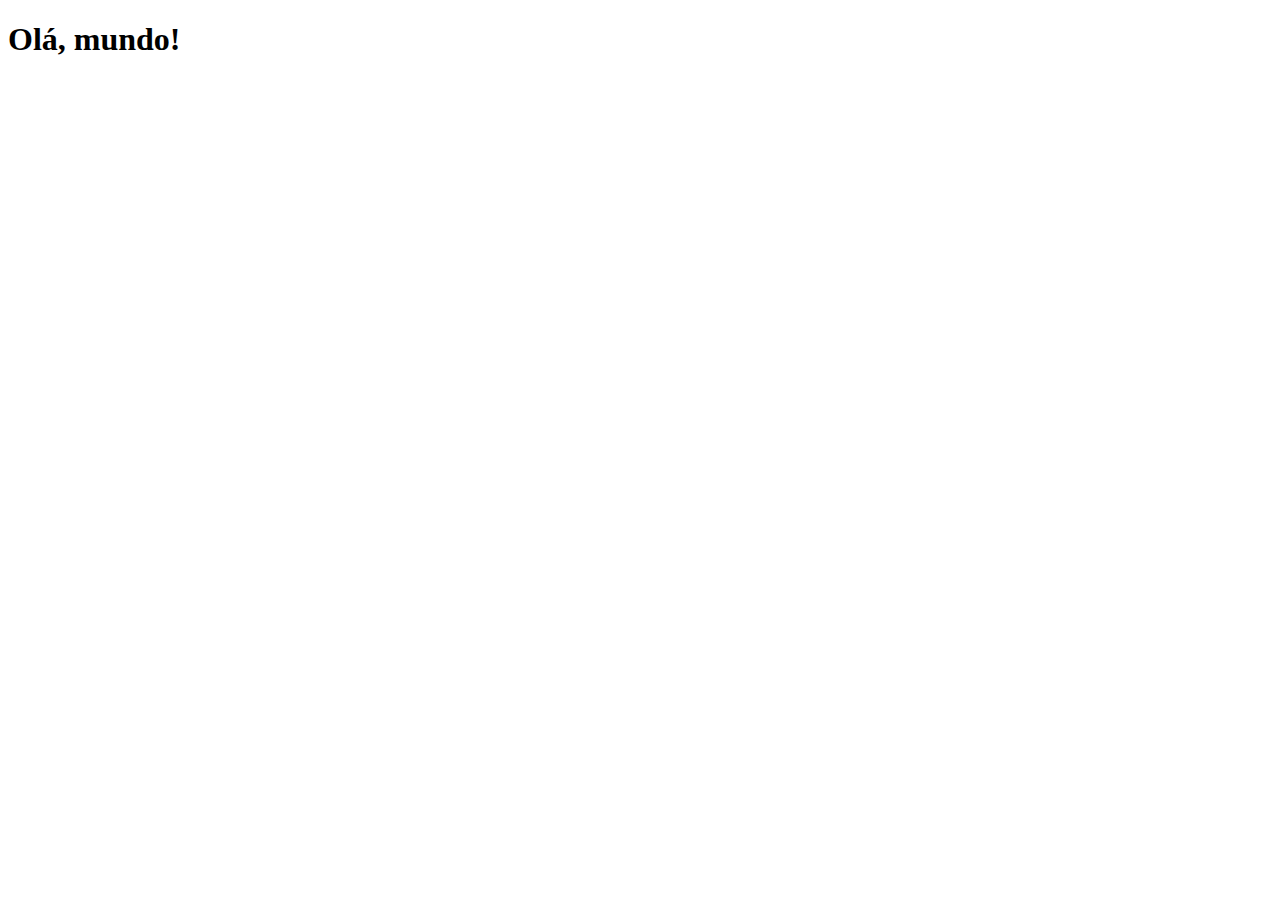
==== index.html @ 8154c89c "index.html" ====
<!DOCTYPE html>
<html lang="pt-br">
<head>
    <meta charset="UTF-8">
    <meta name="viewport" content="width=device-width, initial-scale=1.0">
    <link rel="shortcut icon" href="favicon.ico" type="image/x-icon">
    <title>Projeto Redes Sociais</title>
</head>
<body>
    <h1>Olá, mundo!</h1>
</body>
</html>
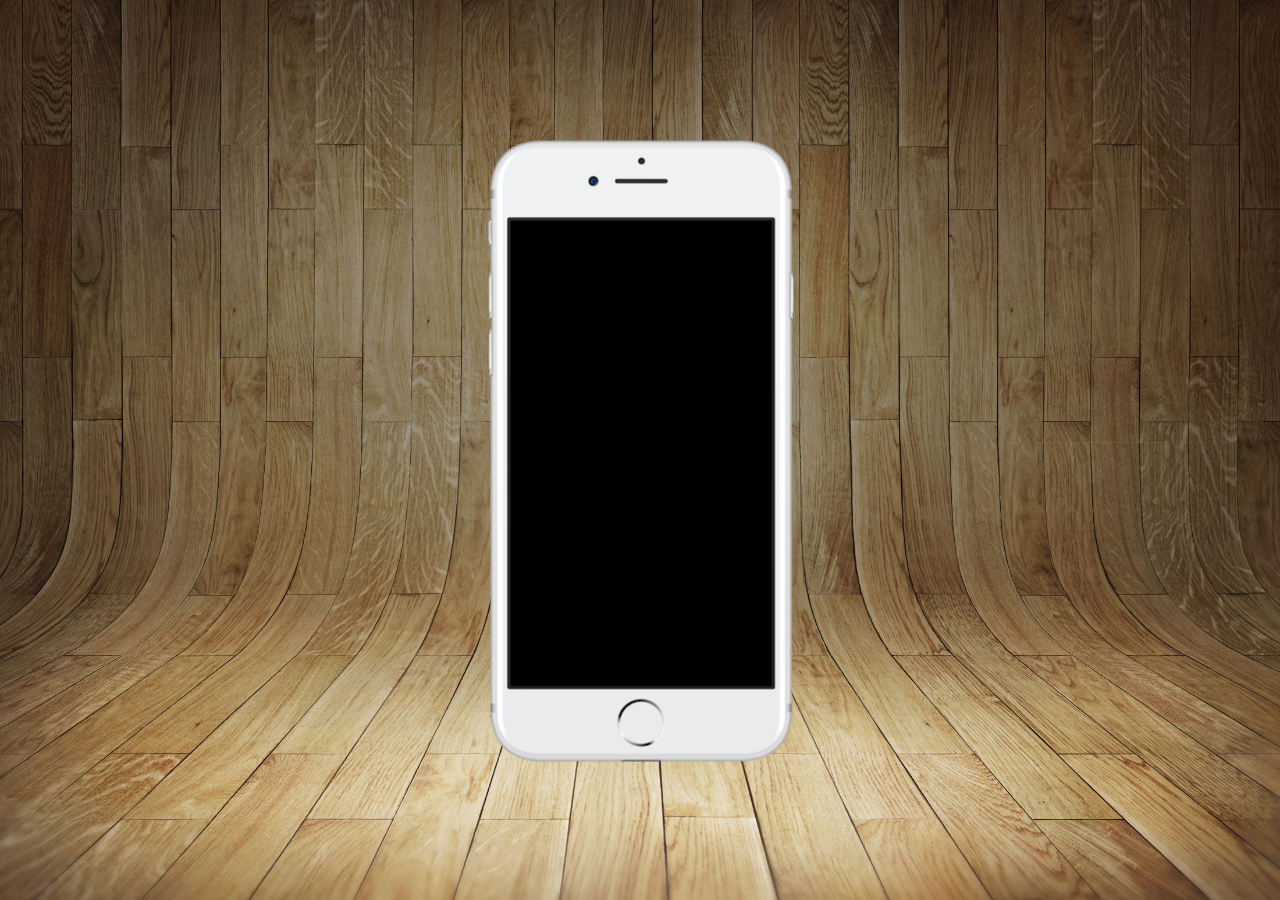
==== commit 1253ae1a: "projeto-social" ====
--- a/index.html
+++ b/index.html
@@ -4,9 +4,17 @@
     <meta charset="UTF-8">
     <meta name="viewport" content="width=device-width, initial-scale=1.0">
     <link rel="shortcut icon" href="favicon.ico" type="image/x-icon">
+    <link rel="stylesheet" href="estilos/style.css">
     <title>Projeto Redes Sociais</title>
 </head>
 <body>
-    <h1>Olá, mundo!</h1>
+    <main>
+        <section id="telefone">
+
+        </section>
+        <section id="redes-sociais">
+
+        </section>
+    </main>
 </body>
 </html>--- a/estilos/style.css
+++ b/estilos/style.css
@@ -0,0 +1,35 @@
+@charset "UTF-8";
+
+* {
+    margin: 0px;
+    padding: 0px;
+    font-family: Arial, Helvetica, sans-serif;
+}
+
+html, body {
+    height: 100vh;
+    width: 100vw;
+    background-color: black;
+}
+
+body {
+    background: url('../imagens/fundo-madeira.jpg') no-repeat top center;
+    background-size: cover;
+    background-attachment: fixed;
+    
+}
+
+main {
+    height: 100vh;
+    position: relative;
+}
+
+section#telefone {
+    height: 625px;
+    width: 309px;
+    position: absolute;
+    top: 50%;
+    left: 50%;
+    transform: translate(-50%, -50%);
+    background: url('../imagens/frame-iphone.png') no-repeat;
+}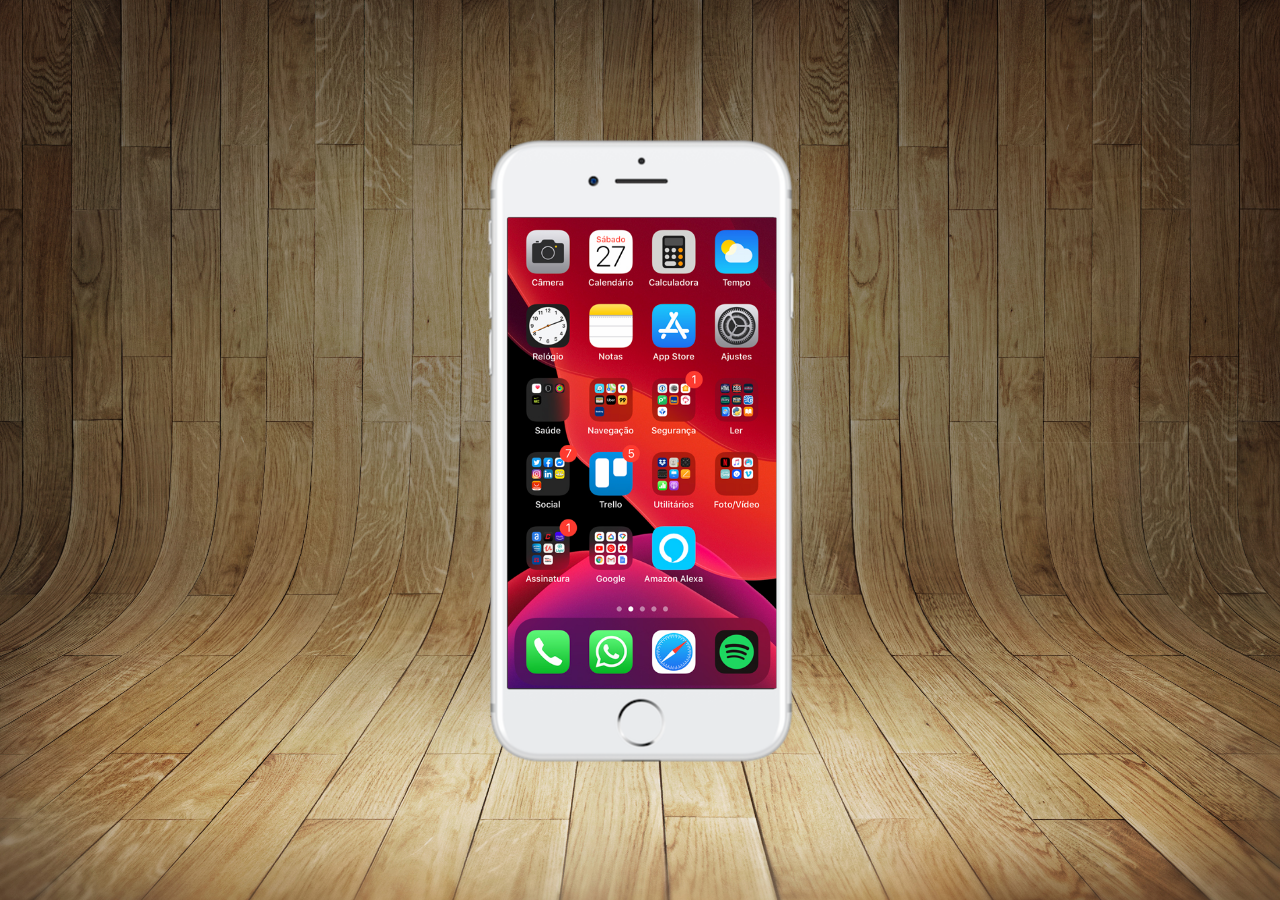
==== commit a9926f2f: "projeto-social" ====
--- a/index.html
+++ b/index.html
@@ -10,7 +10,7 @@
 <body>
     <main>
         <section id="telefone">
-
+            <iframe src="home.html" name="tela" id="tela" frameborder="0"></iframe>
         </section>
         <section id="redes-sociais">
 
--- a/estilos/style.css
+++ b/estilos/style.css
@@ -32,4 +32,12 @@
     left: 50%;
     transform: translate(-50%, -50%);
     background: url('../imagens/frame-iphone.png') no-repeat;
+}
+
+iframe#tela {
+    position: relative;
+    top: 80px;
+    left: 22px;
+    width: 269px;
+    height: 471px;
 }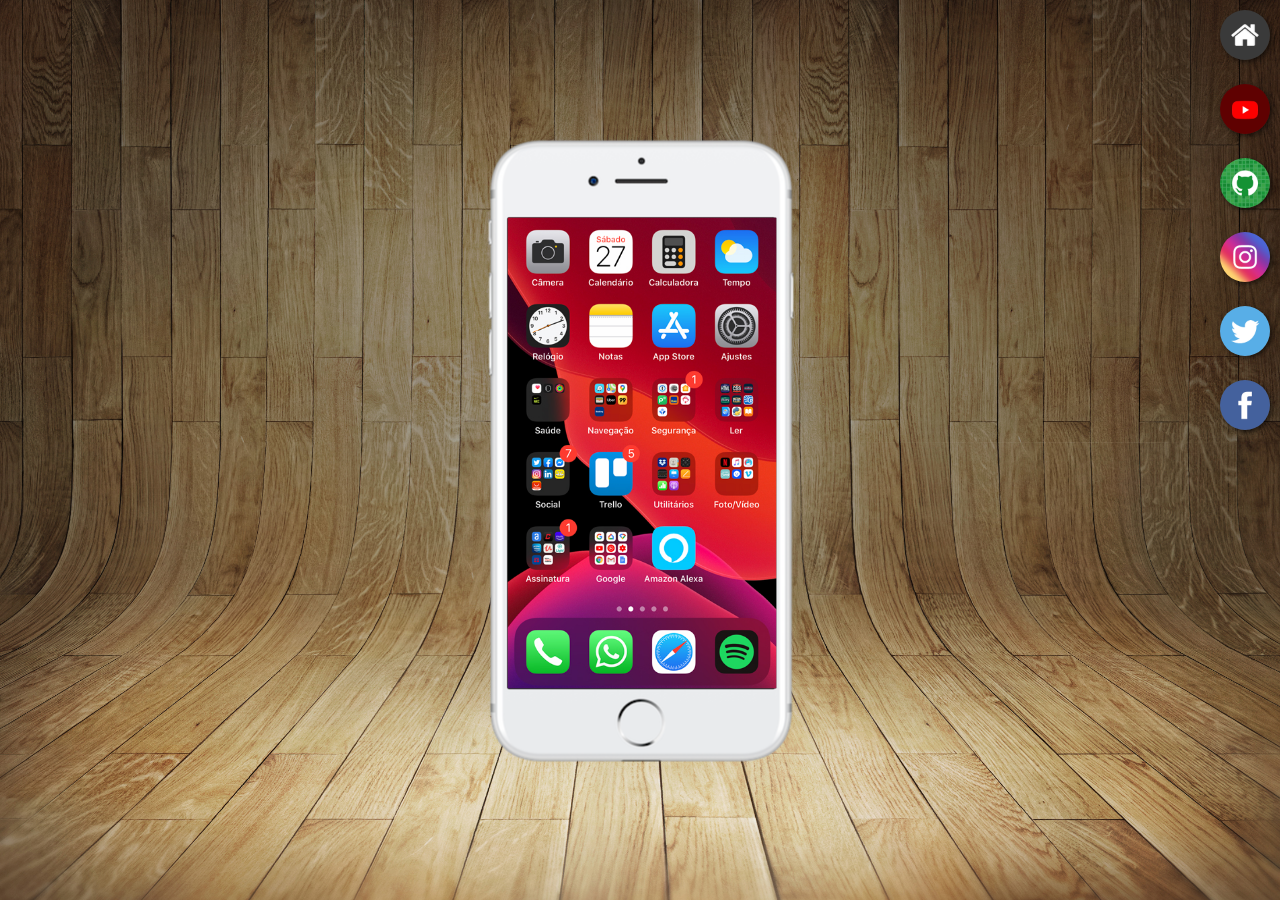
==== commit f146d1e3: "projeto-redes-sociais" ====
--- a/index.html
+++ b/index.html
@@ -10,10 +10,15 @@
 <body>
     <main>
         <section id="telefone">
-            <iframe src="home.html" name="tela" id="tela" frameborder="0"></iframe>
+            <iframe src="home.html" name="tela" id="tela" frameborder="0">Seu navegador não é compatível com isso...</iframe>
         </section>
         <section id="redes-sociais">
-
+            <a href="#" target="tela"><img src="imagens/logo-home.jpg" alt="Home"></a><br>
+            <a href="#" target="tela"><img src="imagens/logo-youtube.jpg" alt="Youtube"></a><br>
+            <a href="#" target="tela"><img src="imagens/logo-github.jpg" alt="GitHub"></a><br>
+            <a href="#" target="tela"><img src="imagens/logo-instagram.jpg" alt="Instagram"></a><br>
+            <a href="#" target="tela"><img src="imagens/logo-twitter.jpg" alt="Twitter"></a><br>
+            <a href="#" target="tela"><img src="imagens/logo-facebook.jpg" alt="Facebook"></a><br>
         </section>
     </main>
 </body>
--- a/estilos/style.css
+++ b/estilos/style.css
@@ -40,4 +40,29 @@
     left: 22px;
     width: 269px;
     height: 471px;
+}
+
+
+section#redes-sociais {
+    text-align: right;
+}
+
+
+section#redes-sociais {
+    text-align: right;
+}
+
+section#redes-sociais img {
+    width: 50px;
+    margin: 10px;
+    border-radius: 50%;
+    box-shadow: 2px 2px 5px rgba(0, 0, 0, 0.582);
+    box-sizing: border-box;
+}
+
+section#redes-sociais img:hover {
+    border: 2px solid white;
+    transform: translate(-3px, -3px);
+    box-shadow: 5px 5px 10px black;
+    transition: transform .3s;
 }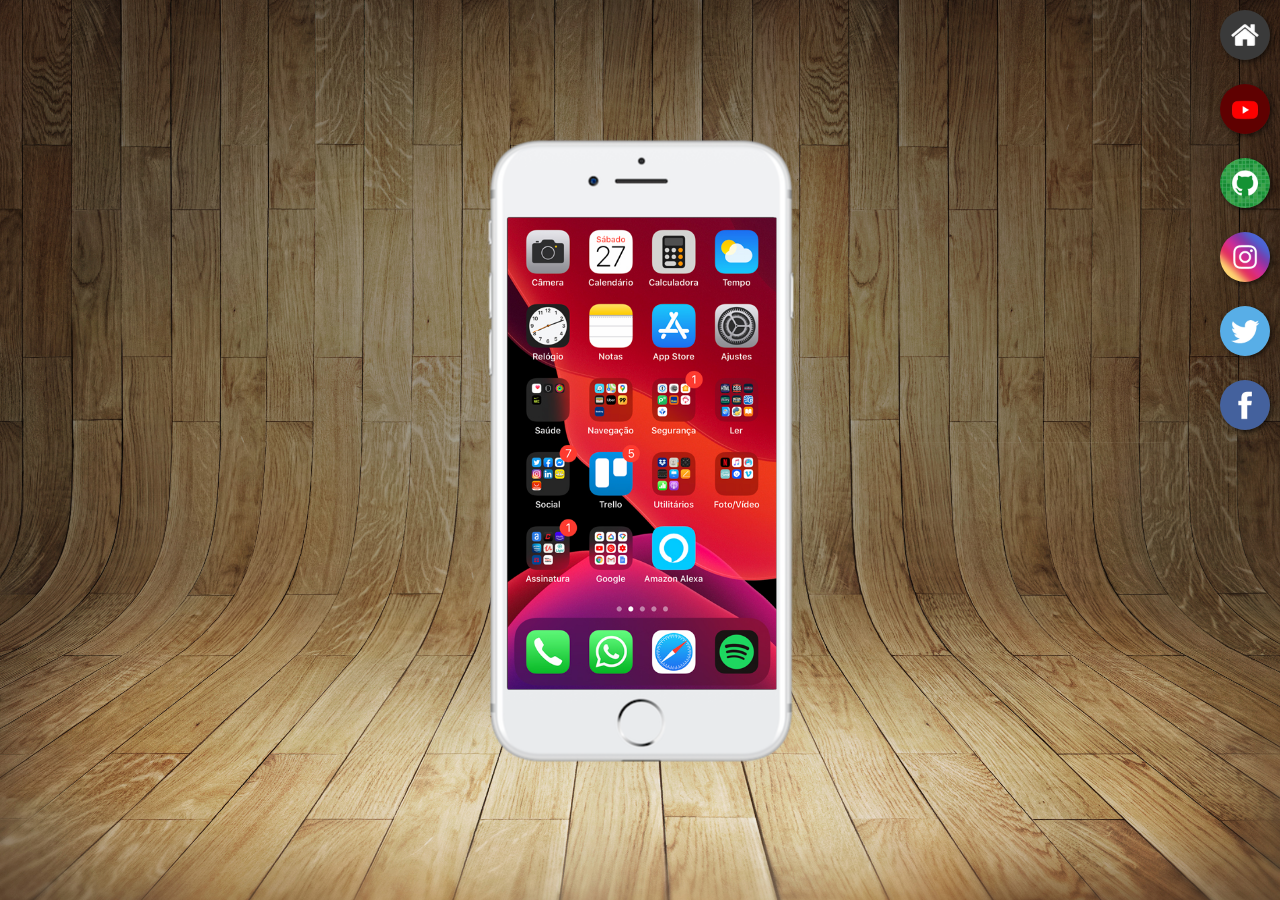
==== commit 921a99ae: "projeto-sociais" ====
--- a/index.html
+++ b/index.html
@@ -13,12 +13,12 @@
             <iframe src="home.html" name="tela" id="tela" frameborder="0">Seu navegador não é compatível com isso...</iframe>
         </section>
         <section id="redes-sociais">
-            <a href="#" target="tela"><img src="imagens/logo-home.jpg" alt="Home"></a><br>
-            <a href="#" target="tela"><img src="imagens/logo-youtube.jpg" alt="Youtube"></a><br>
-            <a href="#" target="tela"><img src="imagens/logo-github.jpg" alt="GitHub"></a><br>
-            <a href="#" target="tela"><img src="imagens/logo-instagram.jpg" alt="Instagram"></a><br>
-            <a href="#" target="tela"><img src="imagens/logo-twitter.jpg" alt="Twitter"></a><br>
-            <a href="#" target="tela"><img src="imagens/logo-facebook.jpg" alt="Facebook"></a><br>
+            <a href="home.html" target="tela"><img src="imagens/logo-home.jpg" alt="Home"></a><br>
+            <a href="youtube.html" target="tela"><img src="imagens/logo-youtube.jpg" alt="Youtube"></a><br>
+            <a href="github.html" target="tela"><img src="imagens/logo-github.jpg" alt="GitHub"></a><br>
+            <a href="instagram.html" target="tela"><img src="imagens/logo-instagram.jpg" alt="Instagram"></a><br>
+            <a href="twitter.html" target="tela"><img src="imagens/logo-twitter.jpg" alt="Twitter"></a><br>
+            <a href="facebook.html" target="tela"><img src="imagens/logo-facebook.jpg" alt="Facebook"></a><br>
         </section>
     </main>
 </body>
--- a/estilos/style.css
+++ b/estilos/style.css
@@ -39,7 +39,7 @@
     top: 80px;
     left: 22px;
     width: 269px;
-    height: 471px;
+    height: 472px;
 }
 
 
